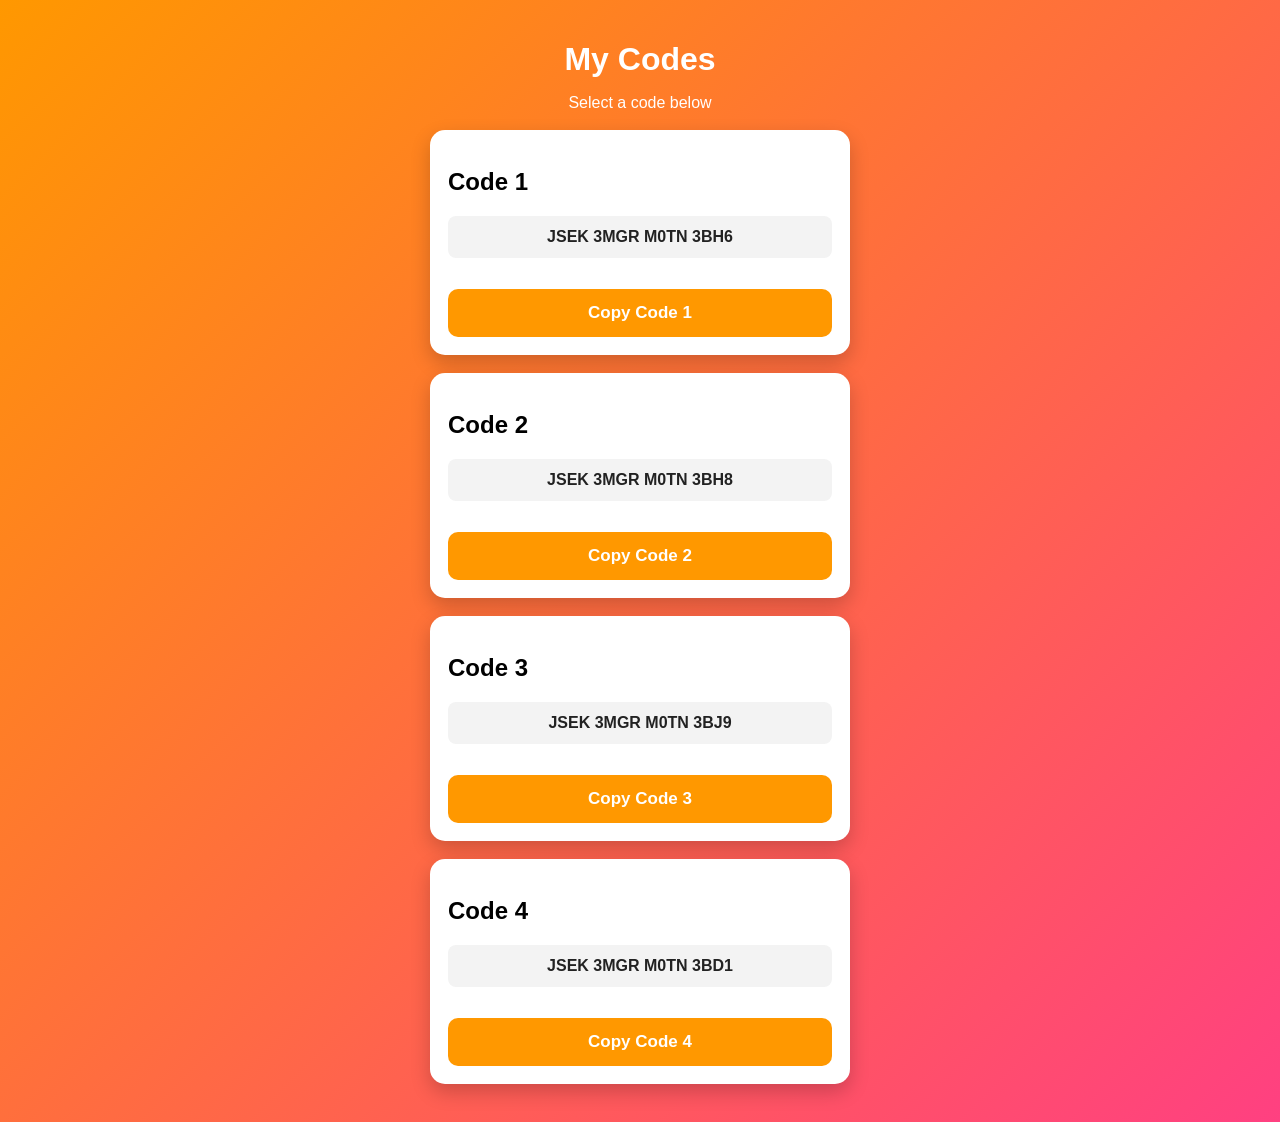
==== index.html @ d4c070fb "Add files via upload" ====
<!DOCTYPE html>
<html lang="en">
<head>
<meta charset="UTF-8">
<meta name="viewport" content="width=device-width, initial-scale=1.0">
<title>My Codes</title>
<link rel="stylesheet" href="style.css">
</head>
<body>

<div class="container">
  <h1>My Codes</h1>
  <p>Select a code below</p>

  <div class="card">
    <h2>Code 1</h2>
    <p class="code">JSEK 3MGR M0TN 3BH6</p>
    <button onclick="copyCode('JSEK 3MGR M0TN 3BH6')">Copy Code 1</button>
  </div>

  <div class="card">
    <h2>Code 2</h2>
    <p class="code">JSEK 3MGR M0TN 3BH8</p>
    <button onclick="copyCode('JSEK 3MGR M0TN 3BH8')">Copy Code 2</button>
  </div>

  <div class="card">
    <h2>Code 3</h2>
    <p class="code">JSEK 3MGR M0TN 3BJ9</p>
    <button onclick="copyCode('JSEK 3MGR M0TN 3BJ9')">Copy Code 3</button>
  </div>

  <div class="card">
    <h2>Code 4</h2>
    <p class="code">JSEK 3MGR M0TN 3BD1</p>
    <button onclick="copyCode('JSEK 3MGR M0TN 3BD1')">Copy Code 4</button>
  </div>
</div>

<script src="script.js"></script>

</body>
</html>
---- style.css ----
body{
    margin:0;
    padding:20px 0;
    font-family:Arial,sans-serif;
    background:linear-gradient(135deg,#ff9800,#ff4081);
}

.container{
    width:95%;
    max-width:420px;
    margin:0 auto;
}

h1{
    text-align:center;
    color:white;
    font-size:32px;
    margin-bottom:10px;
}

p{
    text-align:center;
    color:white;
}

.card{
    background:#ffffff;
    border-radius:15px;
    padding:18px;
    margin:18px 0;
    box-shadow:0 8px 20px rgba(0,0,0,.2);
}

.code{
    background:#f3f3f3;
    color:#222;
    padding:12px;
    border-radius:8px;
    text-align:center;
    font-weight:bold;
    font-size:16px;
    overflow-x:auto;
    white-space:nowrap;
}

button{
    width:100%;
    padding:14px;
    margin-top:15px;
    border:none;
    border-radius:10px;
    background:#ff9800;
    color:#fff;
    font-size:17px;
    font-weight:bold;
    cursor:pointer;
}

button:active{
    transform:scale(0.98);
}

@media(max-width:600px){

.container{
    width:92%;
}

h1{
    font-size:28px;
}

.card{
    padding:15px;
}

.code{
    font-size:15px;
}

button{
    font-size:16px;
}

}
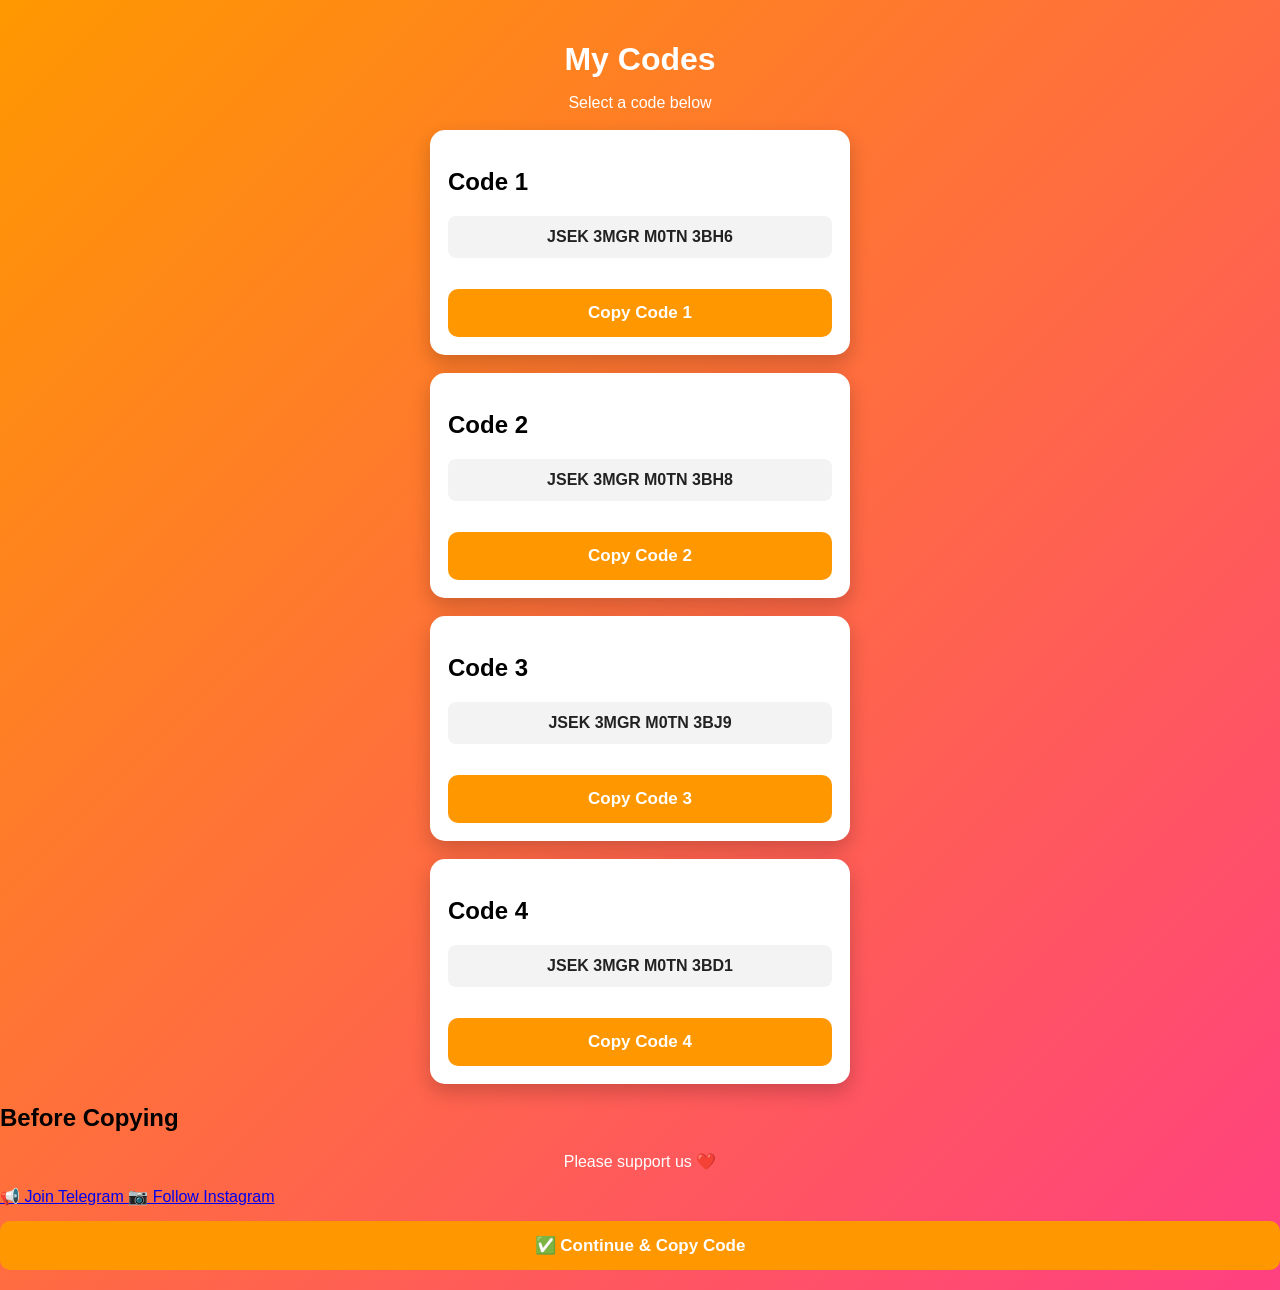
==== commit 5bb4396d: "Update index.html" ====
--- a/index.html
+++ b/index.html
@@ -37,7 +37,24 @@
   </div>
 </div>
 
-<script src="script.js"></script>
+<!-- Popup -->
+<div id="popup" class="popup">
+  <div class="popup-box">
+    <h2>Before Copying</h2>
+    <p>Please support us ❤️</p>
 
-</body>
-</html>+    <a href="https://t.me/tgmodxyz" target="_blank" class="popup-btn">
+      📢 Join Telegram
+    </a>
+
+    <a href="https://instagram.com/tgmod.xyz" target="_blank" class="popup-btn">
+      📷 Follow Instagram
+    </a>
+
+    <button id="continueBtn" class="popup-btn">
+      ✅ Continue & Copy Code
+    </button>
+  </div>
+</div>
+
+<script src="
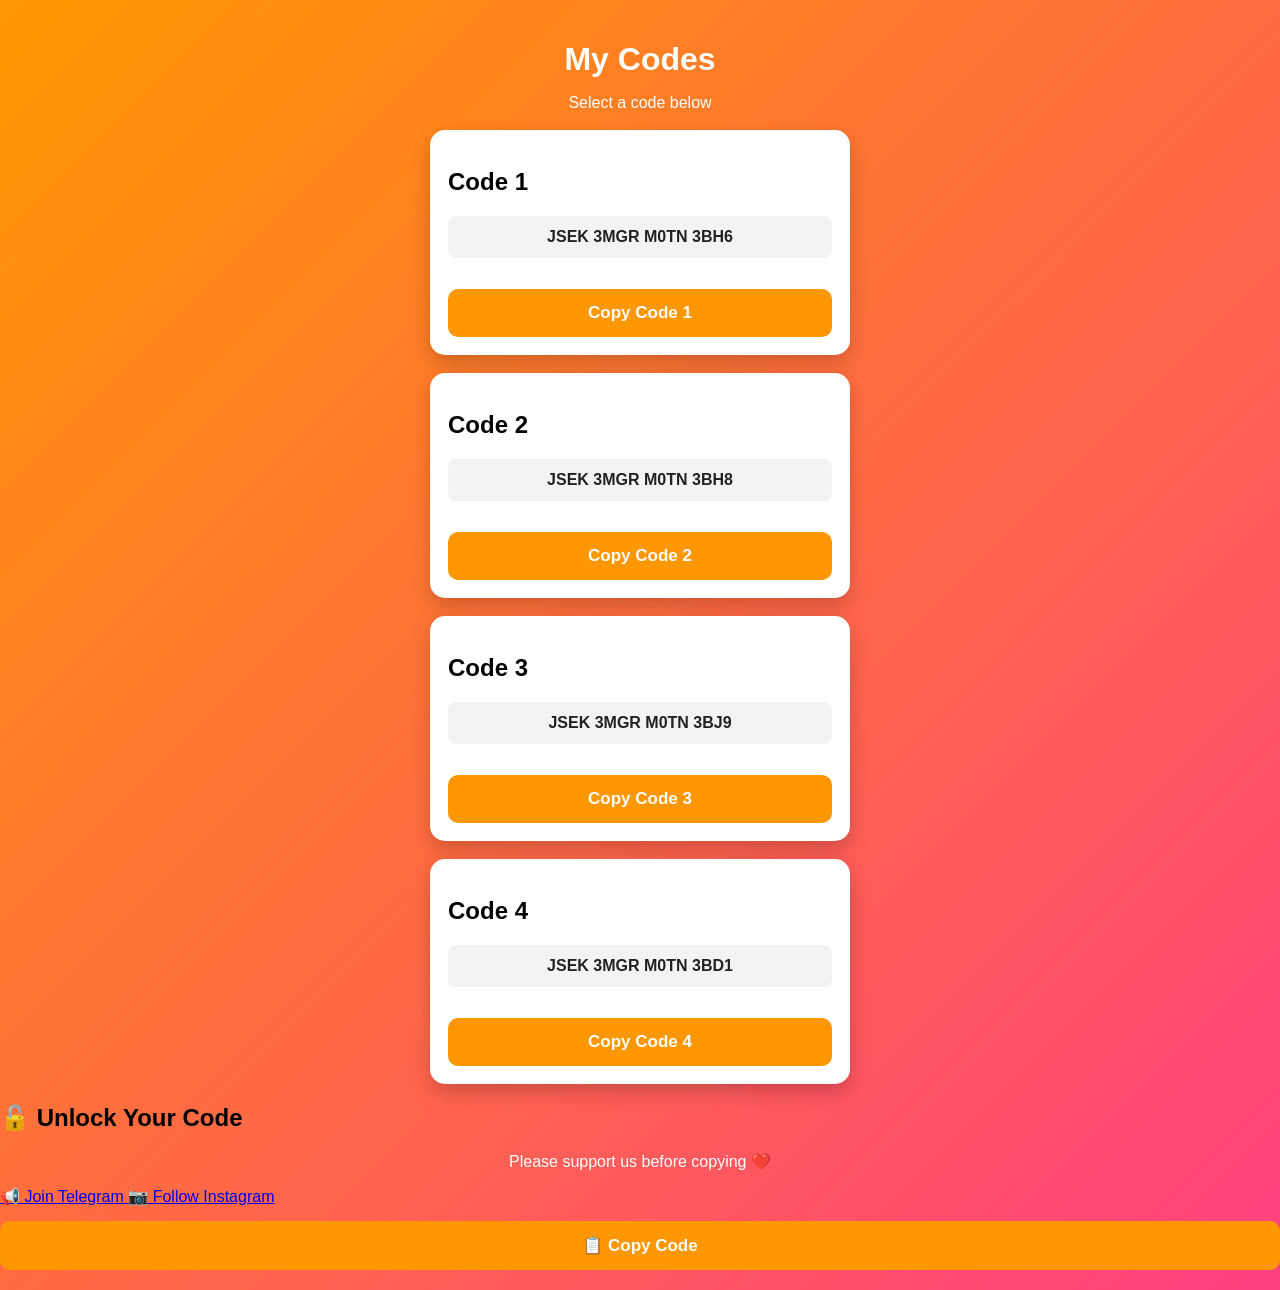
==== commit 3de05e14: "Update index.html" ====
--- a/index.html
+++ b/index.html
@@ -35,13 +35,14 @@
     <p class="code">JSEK 3MGR M0TN 3BD1</p>
     <button onclick="copyCode('JSEK 3MGR M0TN 3BD1')">Copy Code 4</button>
   </div>
+
 </div>
 
 <!-- Popup -->
 <div id="popup" class="popup">
   <div class="popup-box">
-    <h2>Before Copying</h2>
-    <p>Please support us ❤️</p>
+    <h2>🔓 Unlock Your Code</h2>
+    <p>Please support us before copying ❤️</p>
 
     <a href="https://t.me/tgmodxyz" target="_blank" class="popup-btn">
       📢 Join Telegram
@@ -52,9 +53,12 @@
     </a>
 
     <button id="continueBtn" class="popup-btn">
-      ✅ Continue & Copy Code
+      📋 Copy Code
     </button>
   </div>
 </div>
 
-<script src="
+<script src="script.js"></script>
+
+</body>
+</html>
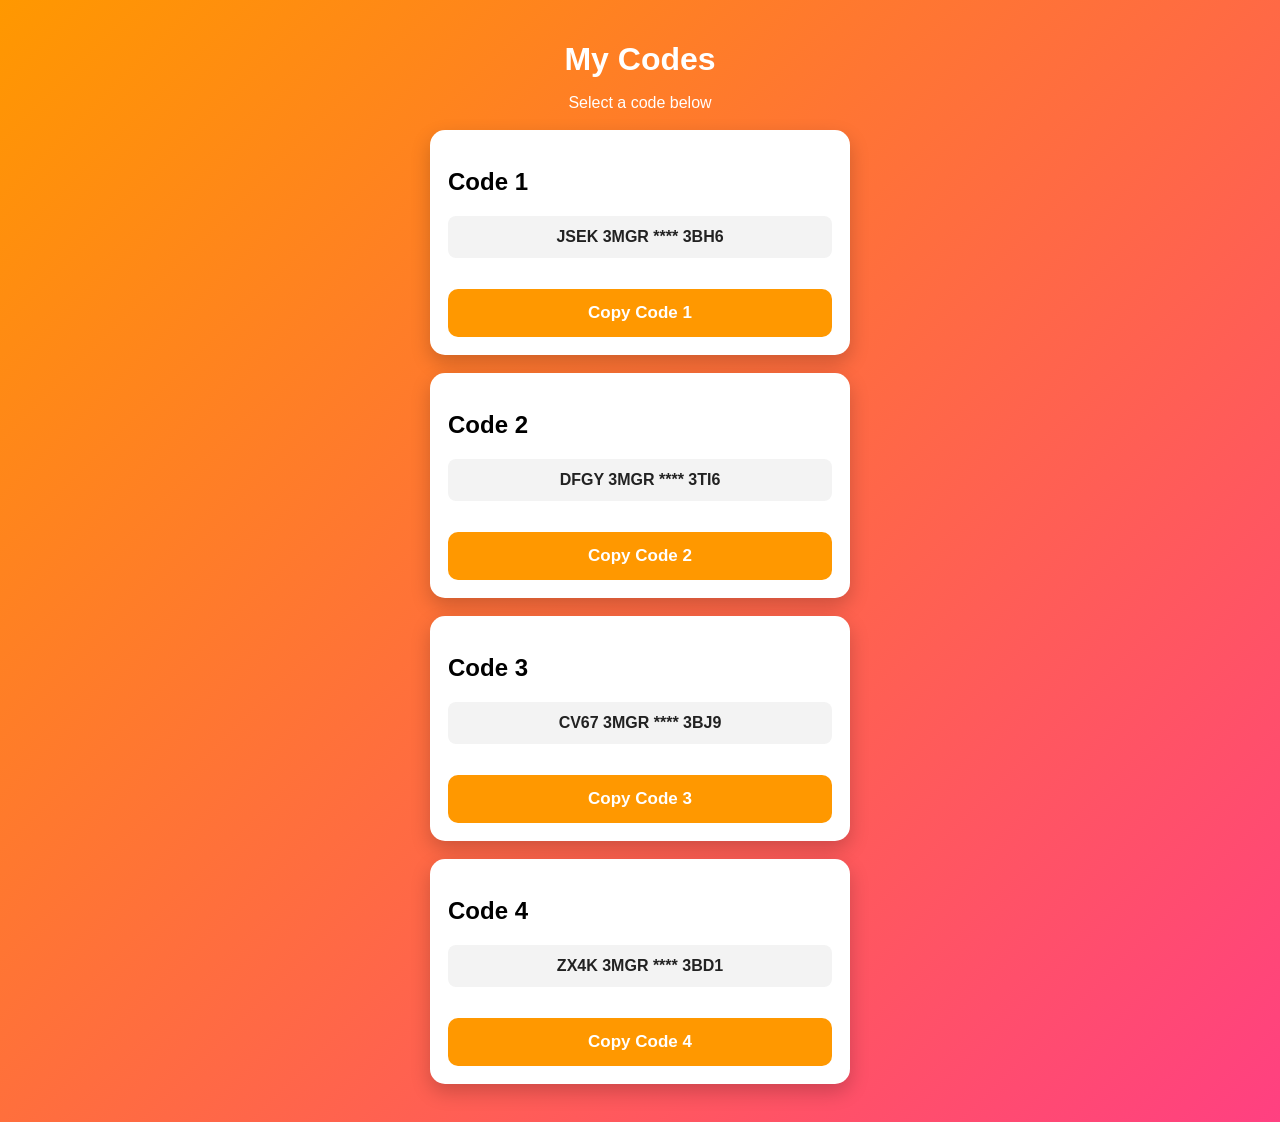
==== commit db1fdde6: "Update index.html" ====
--- a/index.html
+++ b/index.html
@@ -14,25 +14,25 @@
 
   <div class="card">
     <h2>Code 1</h2>
-    <p class="code">JSEK 3MGR M0TN 3BH6</p>
+    <p class="code">JSEK 3MGR **** 3BH6</p>
     <button onclick="copyCode('JSEK 3MGR M0TN 3BH6')">Copy Code 1</button>
   </div>
 
   <div class="card">
     <h2>Code 2</h2>
-    <p class="code">JSEK 3MGR M0TN 3BH8</p>
+    <p class="code">DFGY 3MGR **** 3TI6</p>
     <button onclick="copyCode('JSEK 3MGR M0TN 3BH8')">Copy Code 2</button>
   </div>
 
   <div class="card">
     <h2>Code 3</h2>
-    <p class="code">JSEK 3MGR M0TN 3BJ9</p>
+    <p class="code">CV67 3MGR **** 3BJ9</p>
     <button onclick="copyCode('JSEK 3MGR M0TN 3BJ9')">Copy Code 3</button>
   </div>
 
   <div class="card">
     <h2>Code 4</h2>
-    <p class="code">JSEK 3MGR M0TN 3BD1</p>
+    <p class="code">ZX4K 3MGR **** 3BD1</p>
     <button onclick="copyCode('JSEK 3MGR M0TN 3BD1')">Copy Code 4</button>
   </div>
 
--- a/style.css
+++ b/style.css
@@ -82,4 +82,66 @@
     font-size:16px;
 }
 
-}+}
+/* Popup */
+
+.popup{
+display:none;
+position:fixed;
+top:0;
+left:0;
+width:100%;
+height:100%;
+background:rgba(0,0,0,.75);
+justify-content:center;
+align-items:center;
+z-index:9999;
+}
+
+.popup-box{
+background:#fff;
+width:90%;
+max-width:350px;
+padding:25px;
+border-radius:20px;
+text-align:center;
+box-shadow:0 10px 30px rgba(0,0,0,.3);
+animation:popup .3s ease;
+}
+
+.popup-box h2{
+margin-top:0;
+color:#222;
+}
+
+.popup-box p{
+color:#555;
+margin-bottom:20px;
+}
+
+.popup-btn{
+display:block;
+width:100%;
+padding:14px;
+margin:10px 0;
+background:#ff9800;
+color:#fff;
+text-decoration:none;
+border:none;
+border-radius:10px;
+font-size:16px;
+font-weight:bold;
+cursor:pointer;
+box-sizing:border-box;
+}
+
+@keyframes popup{
+from{
+transform:scale(.8);
+opacity:0;
+}
+to{
+transform:scale(1);
+opacity:1;
+}
+}
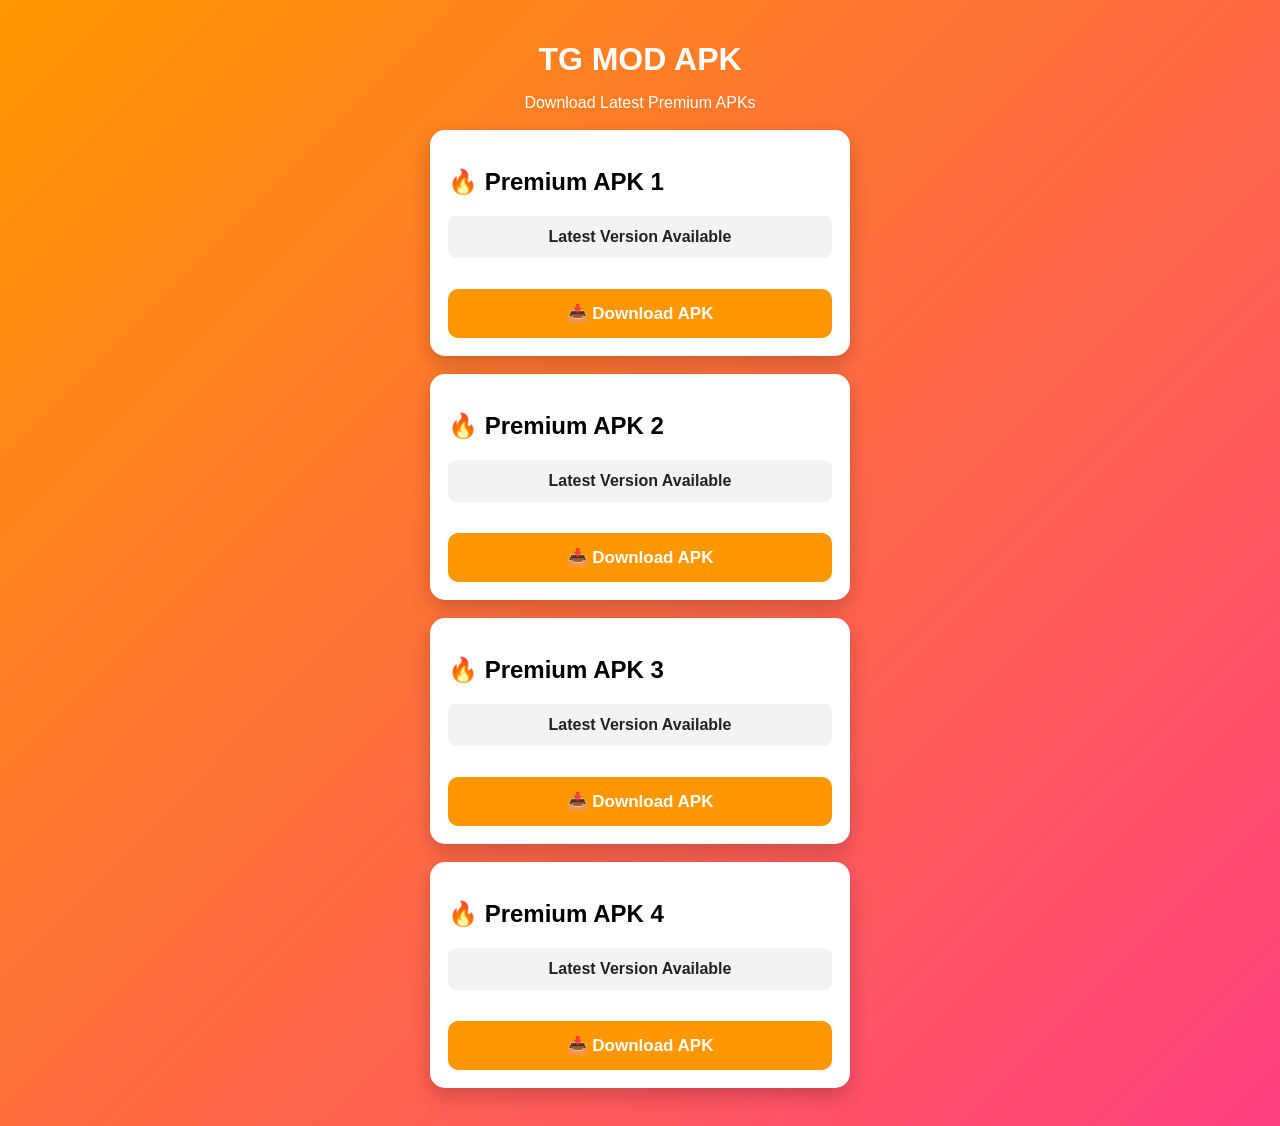
==== commit 8a437de1: "Update index.html" ====
--- a/index.html
+++ b/index.html
@@ -3,58 +3,69 @@
 <head>
 <meta charset="UTF-8">
 <meta name="viewport" content="width=device-width, initial-scale=1.0">
-<title>My Codes</title>
+<title>TG MOD APK</title>
 <link rel="stylesheet" href="style.css">
 </head>
 <body>
 
 <div class="container">
-  <h1>My Codes</h1>
-  <p>Select a code below</p>
 
-  <div class="card">
-    <h2>Code 1</h2>
-    <p class="code">JSEK 3MGR **** 3BH6</p>
-    <button onclick="copyCode('JSEK 3MGR M0TN 3BH6')">Copy Code 1</button>
-  </div>
+<h1>TG MOD APK</h1>
+<p>Download Latest Premium APKs</p>
 
-  <div class="card">
-    <h2>Code 2</h2>
-    <p class="code">DFGY 3MGR **** 3TI6</p>
-    <button onclick="copyCode('JSEK 3MGR M0TN 3BH8')">Copy Code 2</button>
-  </div>
+<div class="card">
+<h2>🔥 Premium APK 1</h2>
+<p class="code">Latest Version Available</p>
+<button onclick="showPopup('https://web.securewiner.com/landing?code=04795482')">
+📥 Download APK
+</button>
+</div>
 
-  <div class="card">
-    <h2>Code 3</h2>
-    <p class="code">CV67 3MGR **** 3BJ9</p>
-    <button onclick="copyCode('JSEK 3MGR M0TN 3BJ9')">Copy Code 3</button>
-  </div>
+<div class="card">
+<h2>🔥 Premium APK 2</h2>
+<p class="code">Latest Version Available</p>
+<button onclick="showPopup('YOUR-APK-LINK-2')">
+📥 Download APK
+</button>
+</div>
 
-  <div class="card">
-    <h2>Code 4</h2>
-    <p class="code">ZX4K 3MGR **** 3BD1</p>
-    <button onclick="copyCode('JSEK 3MGR M0TN 3BD1')">Copy Code 4</button>
-  </div>
+<div class="card">
+<h2>🔥 Premium APK 3</h2>
+<p class="code">Latest Version Available</p>
+<button onclick="showPopup('YOUR-APK-LINK-3')">
+📥 Download APK
+</button>
+</div>
 
+<div class="card">
+<h2>🔥 Premium APK 4</h2>
+<p class="code">Latest Version Available</p>
+<button onclick="showPopup('YOUR-APK-LINK-4')">
+📥 Download APK
+</button>
+</div>
 </div>
 
 <!-- Popup -->
 <div id="popup" class="popup">
   <div class="popup-box">
-    <h2>🔓 Unlock Your Code</h2>
-    <p>Please support us before copying ❤️</p>
+
+    <h2>📥 Download APK</h2>
+
+    <p>Before downloading, please support us ❤️</p>
+
+    <a href="https://instagram.com/tgmod.xyz" target="_blank" class="popup-btn">
+      📷 Follow Instagram
+    </a>
 
     <a href="https://t.me/tgmodxyz" target="_blank" class="popup-btn">
       📢 Join Telegram
     </a>
 
-    <a href="https://instagram.com/tgmod.xyz" target="_blank" class="popup-btn">
-      📷 Follow Instagram
-    </a>
+    <button id="continueBtn" class="popup-btn">
+      ✅ Continue Download
+    </button>
 
-    <button id="continueBtn" class="popup-btn">
-      📋 Copy Code
-    </button>
   </div>
 </div>
 
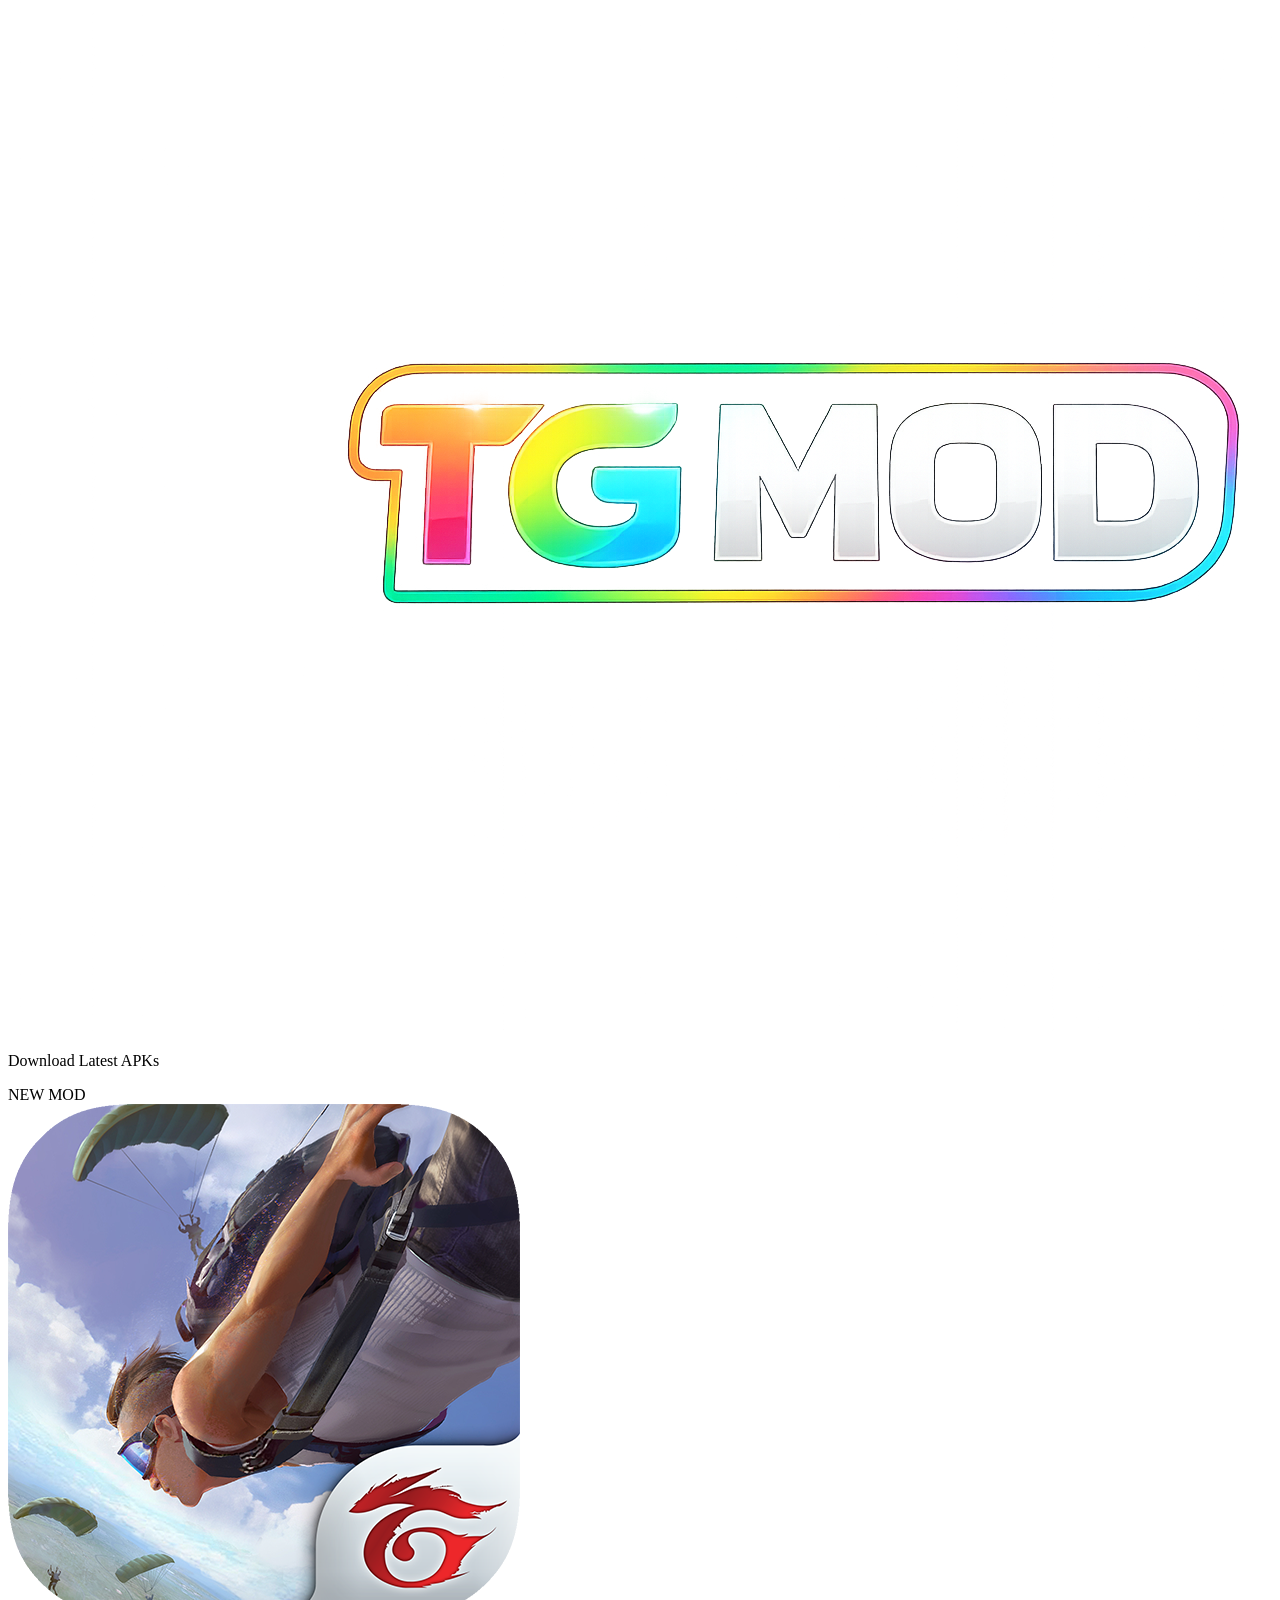
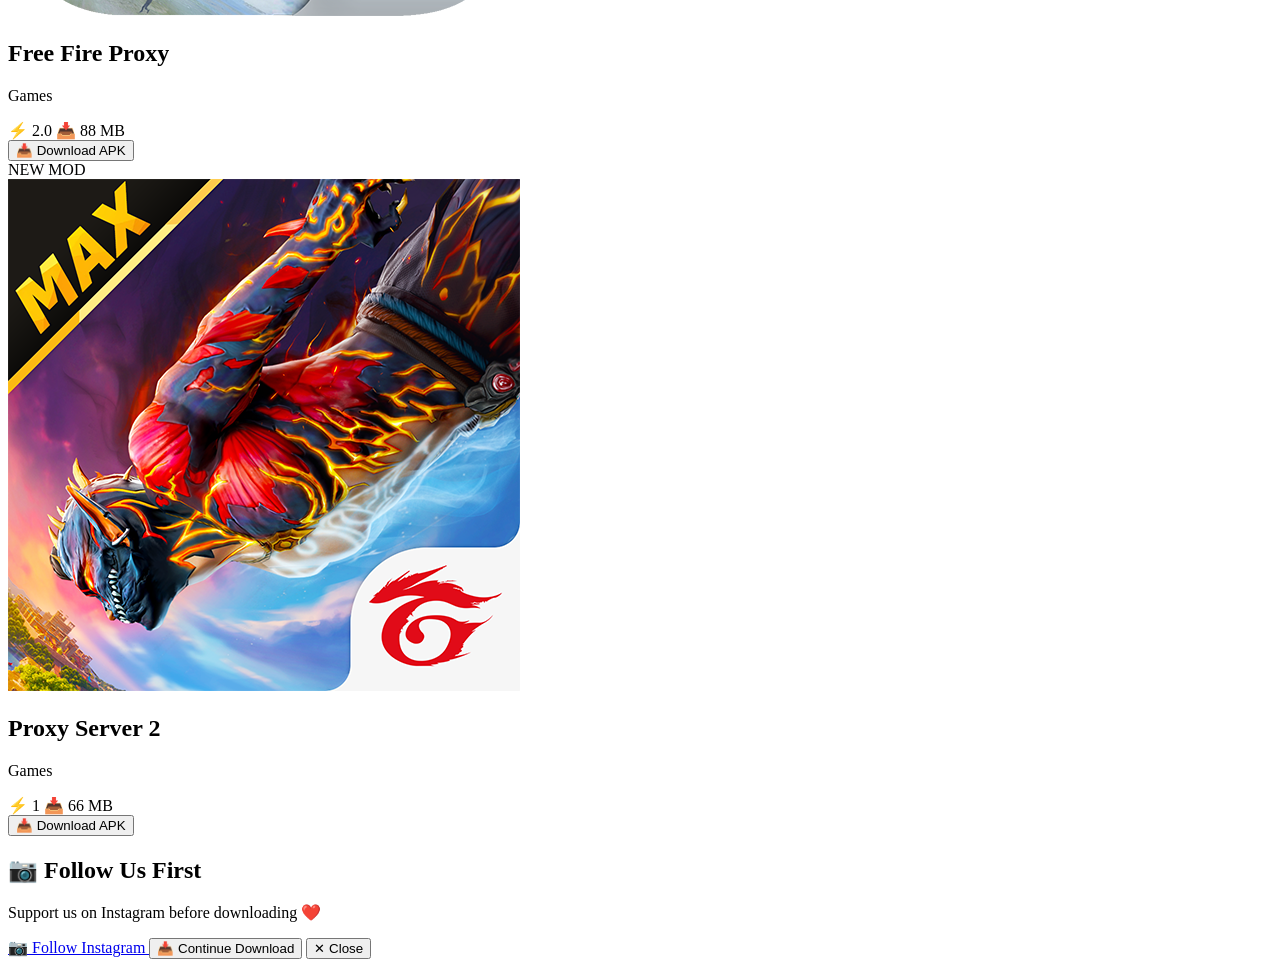
==== commit 055453c7: "Rename index (1).html to index.html" ====
--- a/index.html
+++ b/index.html
@@ -1,75 +1,136 @@
 <!DOCTYPE html>
 <html lang="en">
+
 <head>
-<meta charset="UTF-8">
-<meta name="viewport" content="width=device-width, initial-scale=1.0">
-<title>TG MOD APK</title>
-<link rel="stylesheet" href="style.css">
+    <meta charset="UTF-8">
+    <meta name="viewport" content="width=device-width, initial-scale=1.0">
+
+    <title>TG MOD APK</title>
+
+    <link rel="stylesheet" href="style.css">
 </head>
+
 <body>
 
-<div class="container">
+    <header class="header">
+        <img src="tg-mod-logo.png" alt="TG MOD" class="site-logo">
+        <p>Download Latest APKs</p>
+    </header>
 
-<h1>TG MOD APK</h1>
-<p>Download Latest Premium APKs</p>
 
-<div class="card">
-<h2>🔥 Premium APK 1</h2>
-<p class="code">Latest Version Available</p>
-<button onclick="showPopup('https://web.securewiner.com/landing?code=04795482')">
-📥 Download APK
-</button>
-</div>
+    <main class="app-container">
 
-<div class="card">
-<h2>🔥 Premium APK 2</h2>
-<p class="code">Latest Version Available</p>
-<button onclick="showPopup('YOUR-APK-LINK-2')">
-📥 Download APK
-</button>
-</div>
+        <!-- Free Fire Proxy Card -->
 
-<div class="card">
-<h2>🔥 Premium APK 3</h2>
-<p class="code">Latest Version Available</p>
-<button onclick="showPopup('YOUR-APK-LINK-3')">
-📥 Download APK
-</button>
-</div>
+        <div class="app-card">
 
-<div class="card">
-<h2>🔥 Premium APK 4</h2>
-<p class="code">Latest Version Available</p>
-<button onclick="showPopup('YOUR-APK-LINK-4')">
-📥 Download APK
-</button>
-</div>
-</div>
+            <div class="badges">
+                <span class="new-badge">NEW</span>
+                <span class="mod-badge">MOD</span>
+            </div>
 
-<!-- Popup -->
-<div id="popup" class="popup">
-  <div class="popup-box">
+            <img
+                src="free-fire-proxy.png"
+                alt="Free Fire Proxy"
+                class="app-logo"
+            >
 
-    <h2>📥 Download APK</h2>
+            <h2>Free Fire Proxy</h2>
 
-    <p>Before downloading, please support us ❤️</p>
+            <p class="category">Games</p>
 
-    <a href="https://instagram.com/tgmod.xyz" target="_blank" class="popup-btn">
-      📷 Follow Instagram
-    </a>
+            <div class="app-info">
+                <span>⚡ 2.0</span>
+                <span>📥 88 MB</span>
+            </div>
 
-    <a href="https://t.me/tgmodxyz" target="_blank" class="popup-btn">
-      📢 Join Telegram
-    </a>
+            <button
+                class="download-btn"
+                onclick="openDownloadPopup1()"
+            >
+                📥 Download APK
+            </button>
 
-    <button id="continueBtn" class="popup-btn">
-      ✅ Continue Download
-    </button>
+        </div>
 
-  </div>
-</div>
 
-<script src="script.js"></script>
+        <!-- Proxy Server 2 Card -->
+
+        <div class="app-card">
+
+            <div class="badges">
+                <span class="new-badge">NEW</span>
+                <span class="mod-badge">MOD</span>
+            </div>
+
+            <img
+                src="proxy-server-2.png"
+                alt="Proxy Server 2"
+                class="app-logo"
+            >
+
+            <h2>Proxy Server 2</h2>
+
+            <p class="category">Games</p>
+
+            <div class="app-info">
+                <span>⚡ 1</span>
+                <span>📥 66 MB</span>
+            </div>
+
+            <button
+                class="download-btn"
+                onclick="openDownloadPopup2()"
+            >
+                📥 Download APK
+            </button>
+
+        </div>
+
+    </main>
+
+
+    <!-- Instagram Follow Popup -->
+
+    <div id="downloadPopup" class="popup">
+
+        <div class="popup-box">
+
+            <h2>📷 Follow Us First</h2>
+
+            <p>
+                Support us on Instagram before downloading ❤️
+            </p>
+
+            <a
+                href="https://instagram.com/tgmod.xyz"
+                target="_blank"
+                class="popup-btn instagram-btn"
+            >
+                📷 Follow Instagram
+            </a>
+
+            <button
+                id="continueBtn"
+                class="popup-btn continue-btn"
+            >
+                📥 Continue Download
+            </button>
+
+            <button
+                class="close-btn"
+                onclick="closeDownloadPopup()"
+            >
+                ✕ Close
+            </button>
+
+        </div>
+
+    </div>
+
+
+    <script src="script.js"></script>
 
 </body>
+
 </html>
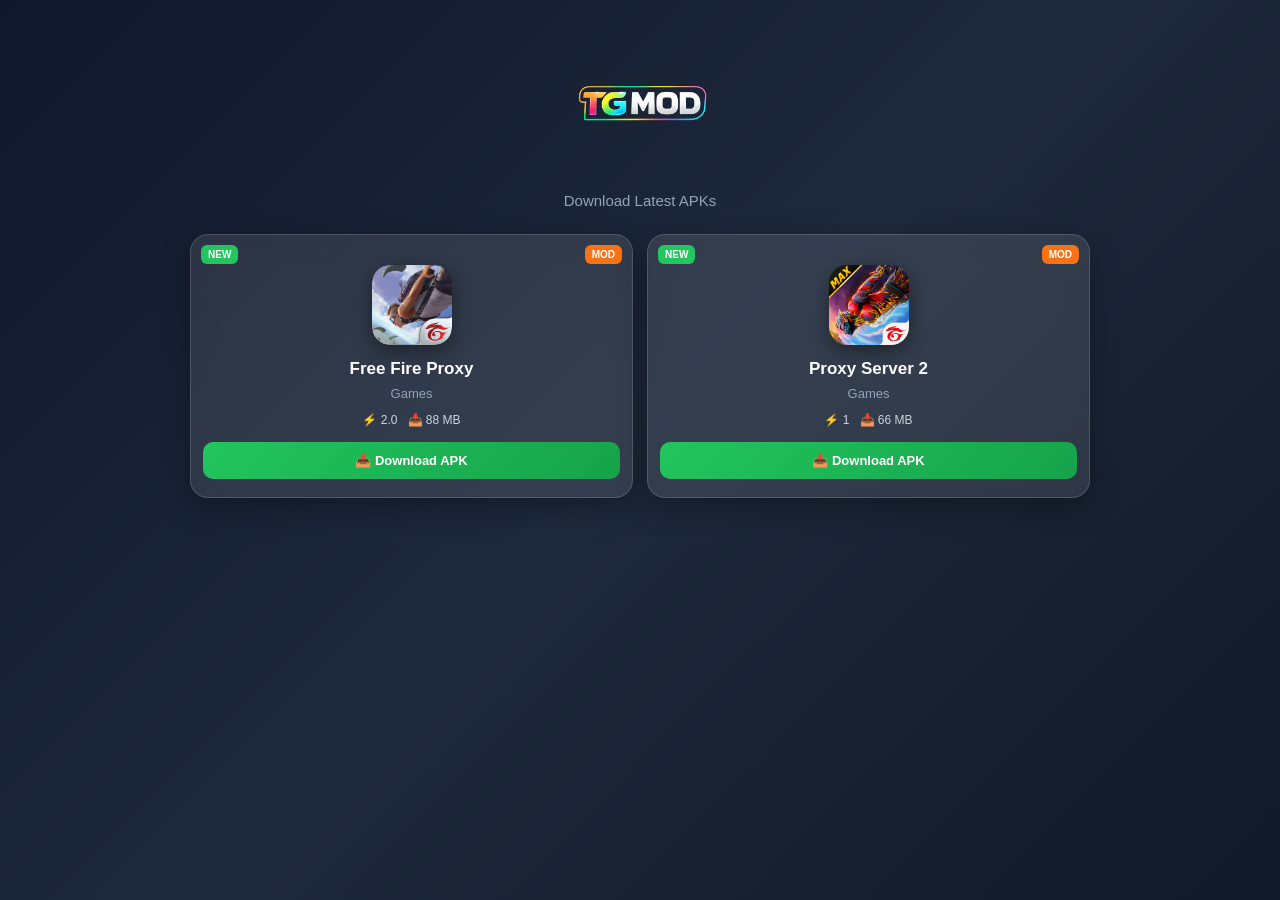
==== commit c982d1b0: "Update index.html" ====
--- a/index.html
+++ b/index.html
@@ -8,6 +8,15 @@
     <title>TG MOD APK</title>
 
     <link rel="stylesheet" href="style.css">
+<!-- Google tag (gtag.js) -->
+<script async src="https://www.googletagmanager.com/gtag/js?id=G-9L0YMEW2X1"></script>
+<script>
+  window.dataLayer = window.dataLayer || [];
+  function gtag(){dataLayer.push(arguments);}
+  gtag('js', new Date());
+
+  gtag('config', 'G-9L0YMEW2X1');
+</script>
 </head>
 
 <body>
--- a/style.css
+++ b/style.css
@@ -0,0 +1,232 @@
+*{
+    margin:0;
+    padding:0;
+    box-sizing:border-box;
+    font-family:Arial, sans-serif;
+}
+
+body{
+    min-height:100vh;
+    background:linear-gradient(135deg,#0f172a,#1e293b,#111827);
+    color:white;
+    padding-bottom:40px;
+}
+
+.header{
+    text-align:center;
+    padding:35px 15px 25px;
+}
+
+.header h1{
+    font-size:30px;
+    color:#ffffff;
+    margin-bottom:8px;
+}
+
+.header p{
+    color:#94a3b8;
+    font-size:15px;
+}
+
+.app-container{
+    width:94%;
+    max-width:900px;
+    margin:0 auto;
+    display:grid;
+    grid-template-columns:repeat(2,1fr);
+    gap:14px;
+}
+
+.app-card{
+    position:relative;
+    background:rgba(255,255,255,0.10);
+    border:1px solid rgba(255,255,255,0.15);
+    border-radius:18px;
+    padding:18px 12px;
+    text-align:center;
+    box-shadow:0 10px 30px rgba(0,0,0,0.30);
+    backdrop-filter:blur(12px);
+    transition:transform 0.3s ease;
+}
+
+.app-card:active{
+    transform:scale(0.97);
+}
+
+.app-logo{
+    width:80px;
+    height:80px;
+    object-fit:cover;
+    border-radius:18px;
+    margin:12px auto 14px;
+    display:block;
+    box-shadow:0 6px 18px rgba(0,0,0,0.4);
+}
+
+.app-card h2{
+    font-size:17px;
+    color:#ffffff;
+    margin-bottom:7px;
+}
+
+.category{
+    font-size:13px;
+    color:#94a3b8;
+    margin-bottom:12px;
+}
+
+.app-info{
+    display:flex;
+    justify-content:center;
+    gap:10px;
+    flex-wrap:wrap;
+    font-size:12px;
+    color:#cbd5e1;
+    margin-bottom:15px;
+}
+
+.badges{
+    position:absolute;
+    top:10px;
+    left:10px;
+    right:10px;
+    display:flex;
+    justify-content:space-between;
+}
+
+.new-badge,
+.mod-badge{
+    padding:4px 7px;
+    border-radius:6px;
+    font-size:10px;
+    font-weight:bold;
+}
+
+.new-badge{
+    background:#22c55e;
+    color:white;
+}
+
+.mod-badge{
+    background:#f97316;
+    color:white;
+}
+
+.download-btn{
+    width:100%;
+    border:none;
+    padding:11px 6px;
+    border-radius:10px;
+    background:linear-gradient(135deg,#22c55e,#16a34a);
+    color:white;
+    font-size:13px;
+    font-weight:bold;
+    cursor:pointer;
+}
+
+.popup{
+    display:none;
+    position:fixed;
+    inset:0;
+    background:rgba(0,0,0,0.75);
+    justify-content:center;
+    align-items:center;
+    padding:20px;
+    z-index:9999;
+}
+
+.popup.show{
+    display:flex;
+}
+
+.popup-box{
+    width:100%;
+    max-width:350px;
+    background:#ffffff;
+    color:#111827;
+    padding:28px 20px;
+    border-radius:20px;
+    text-align:center;
+    box-shadow:0 20px 60px rgba(0,0,0,0.5);
+}
+
+.popup-box h2{
+    margin-bottom:10px;
+    font-size:23px;
+}
+
+.popup-box p{
+    color:#64748b;
+    font-size:14px;
+    line-height:1.5;
+    margin-bottom:20px;
+}
+
+.popup-btn{
+    display:block;
+    width:100%;
+    padding:13px;
+    margin-top:12px;
+    border:none;
+    border-radius:10px;
+    text-decoration:none;
+    font-size:15px;
+    font-weight:bold;
+    cursor:pointer;
+}
+
+.instagram-btn{
+    background:linear-gradient(135deg,#833ab4,#fd1d1d,#fcb045);
+    color:white;
+}
+
+.continue-btn{
+    background:#22c55e;
+    color:white;
+}
+
+.close-btn{
+    margin-top:15px;
+    border:none;
+    background:transparent;
+    color:#64748b;
+    font-size:14px;
+    cursor:pointer;
+}
+
+@media(max-width:360px){
+    .app-container{
+        gap:10px;
+    }
+
+    .app-card{
+        padding:15px 8px;
+    }
+
+    .app-logo{
+        width:68px;
+        height:68px;
+    }
+
+    .app-card h2{
+        font-size:15px;
+    }
+
+    .download-btn{
+        font-size:12px;
+    }
+}
+.site-logo{
+    width:220px;
+    max-width:80%;
+    height:auto;
+    display:block;
+    margin:0 auto 10px;
+}
+.site-logo{
+    width:220px;
+    max-width:80%;
+    height:auto;
+    display:block;
+    margin:0 auto 10px;
+}
